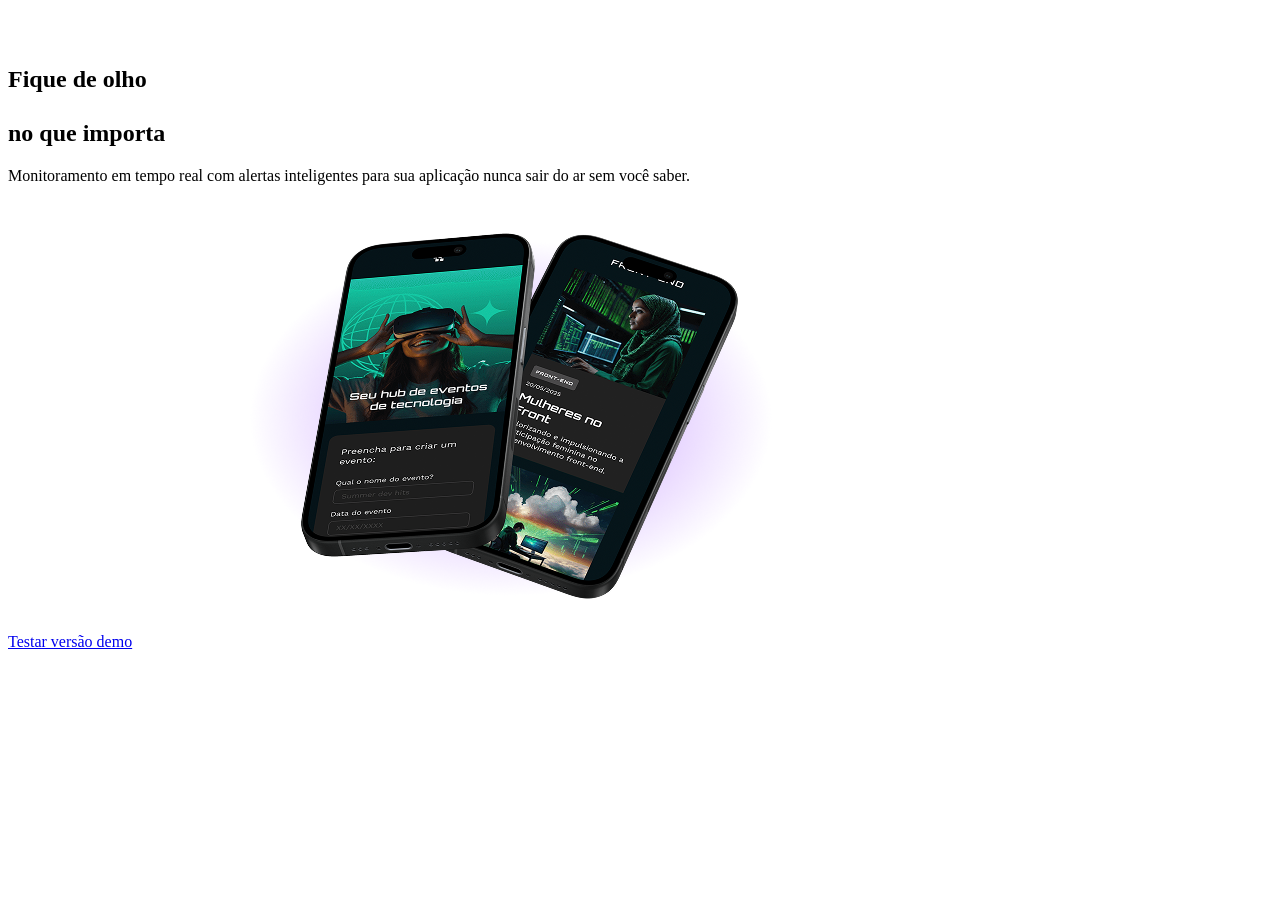
==== index.html @ e0f2a3f3 "Commit inicial do starter kit" ====
<!-- ==========================================================================
     PROJETO TECBOARD - LANDING PAGE
     Arquivo: index.html
     
     FLUXO GIT:
     - As correções deste arquivo devem ser feitas na branch:
       git checkout -b fix/correcoes-html
     - Mensagem de commit sugerida:
       git commit -m "Corrige metadados e semantica do index html"
     ========================================================================== -->
<!DOCTYPE html>
<html lang="pt">
<head>
    <meta charset="UTF-8">
    <meta name="viewport" content="width=device-width, initial-scale=1.0">
    <link rel="stylesheet" href="styles.css">
    <link rel="icon" href="favicon-tecboard-dark.svg" type="image/svg+xml">
    <title>Tecboard</title>
</head>

<body>
    <header>
        <img src="img/logo-tecboard-branco.png">
    </header>

    <div id="conteudo">
        <section>
            <h1>
                <div>Fique de olho </div>
                <br> no que importa
            </h1>

            <p>Monitoramento em tempo real com alertas inteligentes para sua aplicação nunca sair do ar sem você saber.</p>

            <a href="cadastro.html">Testar versão demo</a>

            <img src="img/celulares-sobrepostos-desktop.png" alt="Dois celulares sobrepostos mostrando a interface do TecBoard">
        </section>
    </div>
</body>
</html>
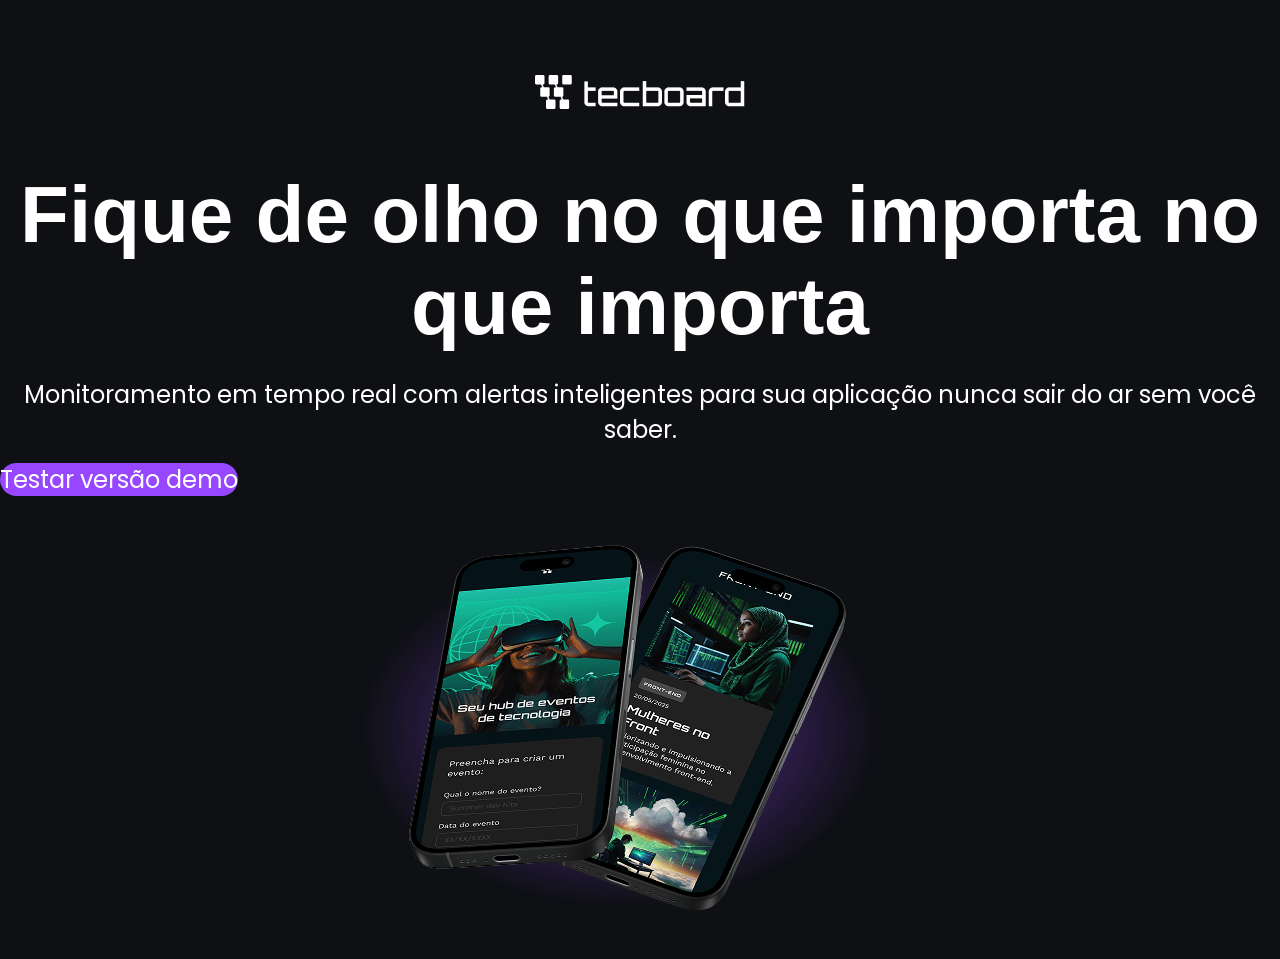
==== commit a781e29f: "Corrige caminhos metadados e semantica do index html" ====
--- a/index.html
+++ b/index.html
@@ -13,29 +13,29 @@
 <head>
     <meta charset="UTF-8">
     <meta name="viewport" content="width=device-width, initial-scale=1.0">
-    <link rel="stylesheet" href="styles.css">
+
+    <link rel="stylesheet" href="css/styles.css">
+
     <link rel="icon" href="favicon-tecboard-dark.svg" type="image/svg+xml">
     <title>Tecboard</title>
 </head>
 
 <body>
     <header>
-        <img src="img/logo-tecboard-branco.png">
+        <img src="img/logo-tecboard-branco.png" alt="Logo Tecboard na cor Branca">
     </header>
 
-    <div id="conteudo">
+    <main>
         <section>
-            <h1>
-                <div>Fique de olho </div>
-                <br> no que importa
-            </h1>
+
+            <h1>Fique de olho no que importa no que importa</h1>
 
             <p>Monitoramento em tempo real com alertas inteligentes para sua aplicação nunca sair do ar sem você saber.</p>
 
             <a href="cadastro.html">Testar versão demo</a>
 
             <img src="img/celulares-sobrepostos-desktop.png" alt="Dois celulares sobrepostos mostrando a interface do TecBoard">
-        </section>
+        </main>
     </div>
 </body>
 </html>
--- a/css/styles.css
+++ b/css/styles.css
@@ -0,0 +1,110 @@
+/* ==========================================================================
+   PROJETO TECBOARD - ESTILOS GLOBAIS
+   Arquivo: css/styles.css
+   
+   FLUXO GIT:
+   - Correções visuais da Hero Section devem ser feitas na branch:
+     git checkout -b fix/correcoes-css
+   - Novas estilizações do formulário devem ser feitas na branch:
+     git checkout -b feat/pagina-cadastro
+   ========================================================================== */
+
+/* --------------------------------------------------------------------------
+   1. IMPORTAÇÃO DE FONTES LOCAIS E RESET
+   -------------------------------------------------------------------------- */
+@font-face {
+    font-family: "Unbounded";
+    src: url("fonts/Unbounded-Bold.ttf") format("truetype");
+    font-weight: 700;
+    font-style: normal;
+    font-display: swap;
+}
+
+@font-face {
+    font-family: "Poppins";
+    src: url("../fonts/Poppins-Regular.ttf") format("truetype");
+    font-weight: 400;
+    font-style: normal;
+    font-display: swap;
+}
+
+* {
+    margin: 0px;
+    padding: 0px;
+}
+
+body {
+    background-color: #0E1014;
+    color: #FFFFFF;
+}
+
+header img {
+    display: block;
+    margin: 75px auto 0 auto;
+}
+
+/* --------------------------------------------------------------------------
+   2. HERO SECTION
+   -------------------------------------------------------------------------- */
+h1 {
+    font-size: 80px;
+    font-family: "Unbounded", sans-serif;
+    font-weight: 700;
+    text-align: center;
+    margin-top: 60px;
+}
+
+h1 span {
+    color: #9747FF;
+}
+
+p {
+    font-size: 24px;
+    font-family: "Poppins", sans-serif;
+    font-weight: 400;
+    text-align: center;
+    margin-top: 24px;
+    color: #FFFFFF;
+}
+
+a {
+    color: #FFFFFF;
+    text-decoration: none;
+    font-size: 24px;    
+    font-family: "Poppins", sans-serif;
+    background-color: #9747FF;
+    width: 340px;
+    height: 66px;
+    text-align: center;
+    line-height: 66px;
+    border-radius: 36px;
+    margin: 40px auto;
+}
+
+a:hover {
+    background-color: #8233E8;
+}
+
+section img {
+    display: block;
+    width: 792;
+    height: 446;
+    margin: 0 auto;
+}
+
+/* --------------------------------------------------------------------------
+   3. FORMULÁRIO DE CADASTRO (cadastro.html)
+   Desenvolva as regras do formulário abaixo durante a branch feat/pagina-cadastro
+   -------------------------------------------------------------------------- */
+#cadastro {
+    width: 800px;
+    margin: 60px auto;
+    font-family: "Poppins", sans-serif;
+}
+
+#cadastro h2 {
+    font-family: "Unbounded", sans-serif;
+    text-align: center;
+    margin-bottom: 30px;
+    color: #9747FF;
+}
